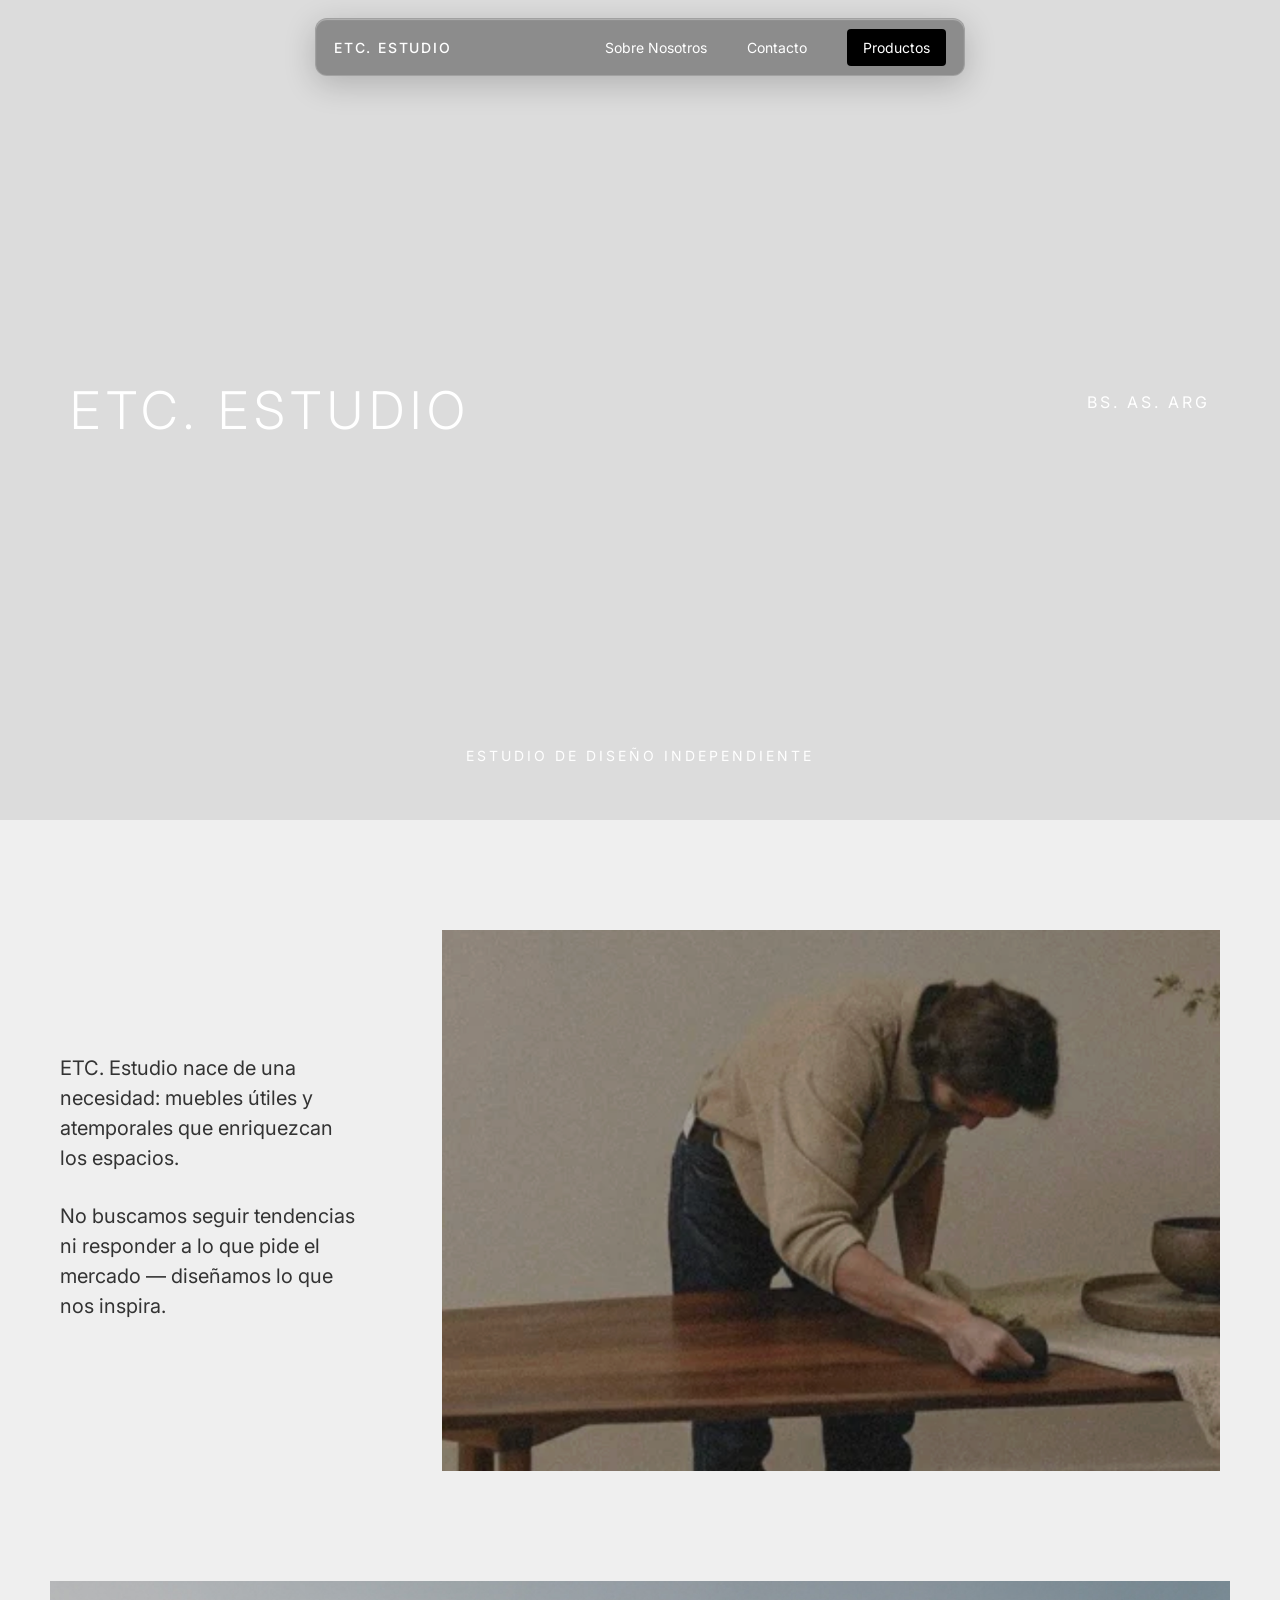
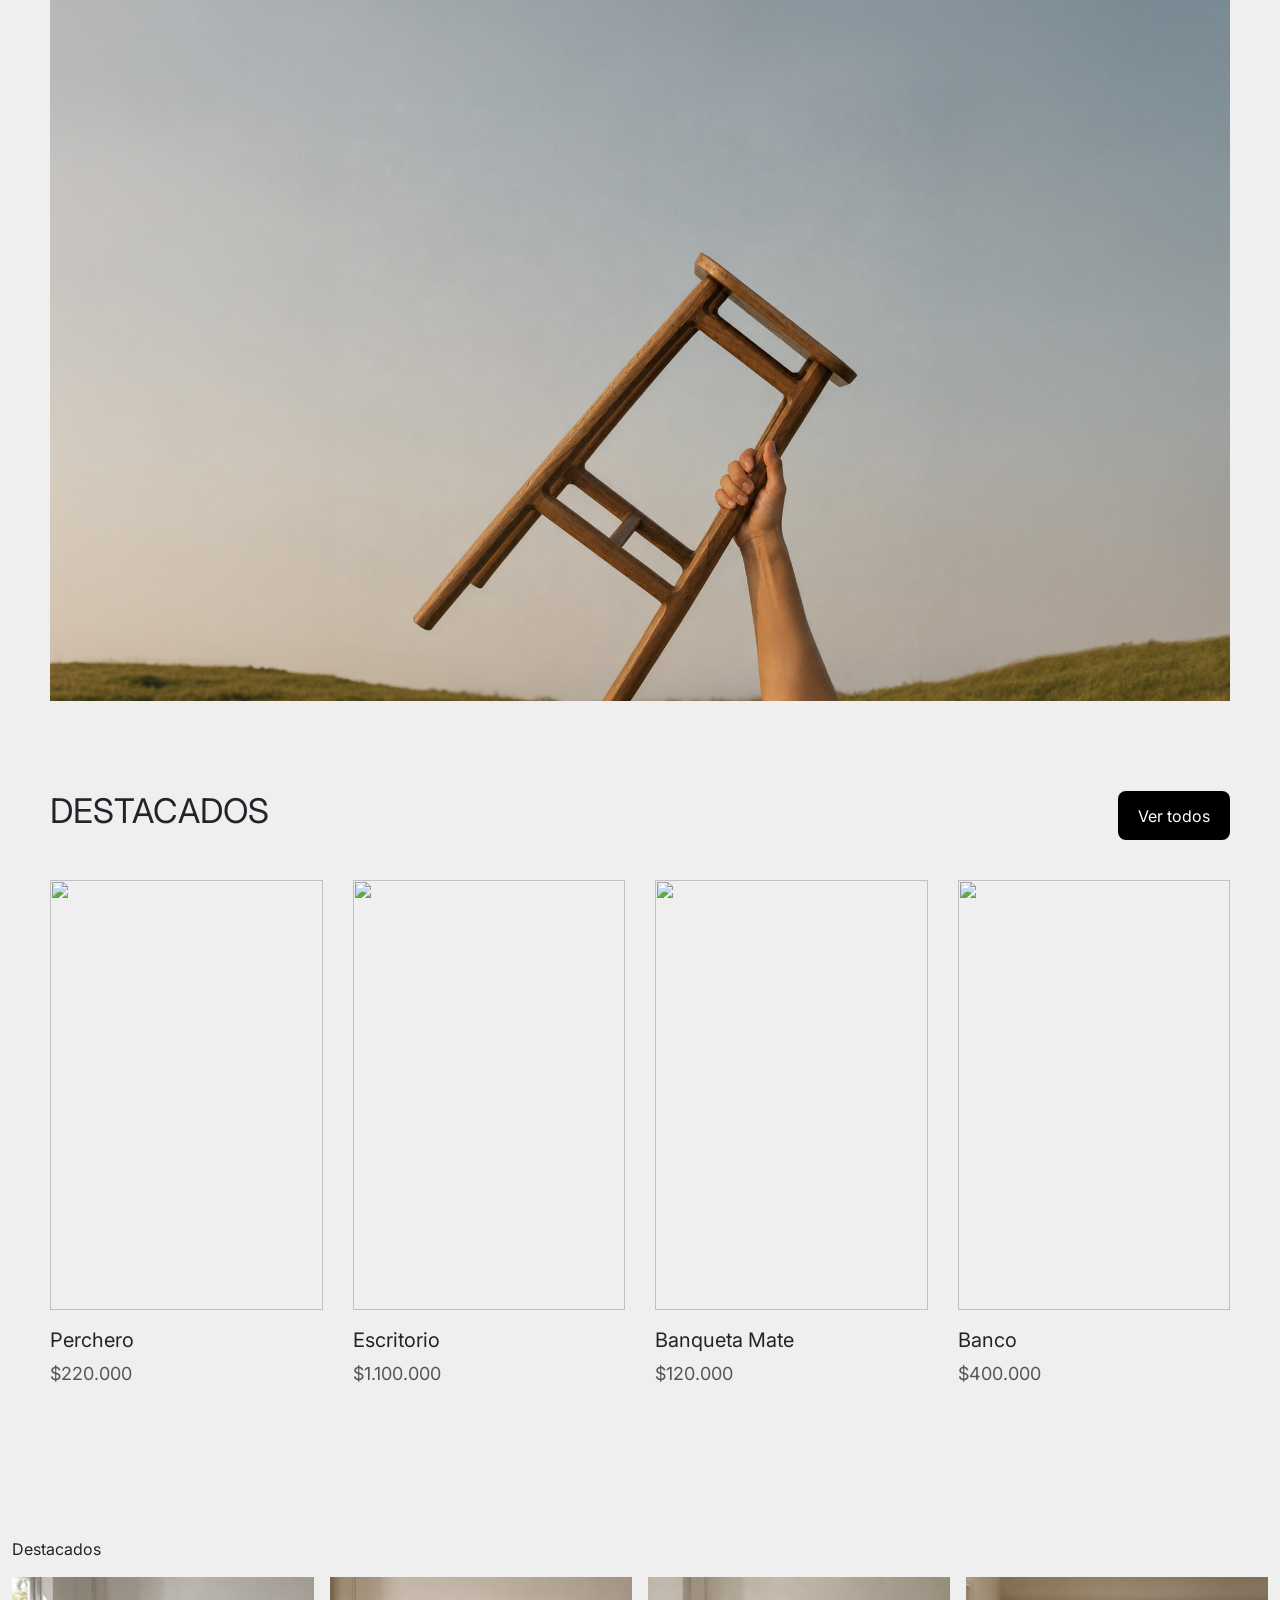
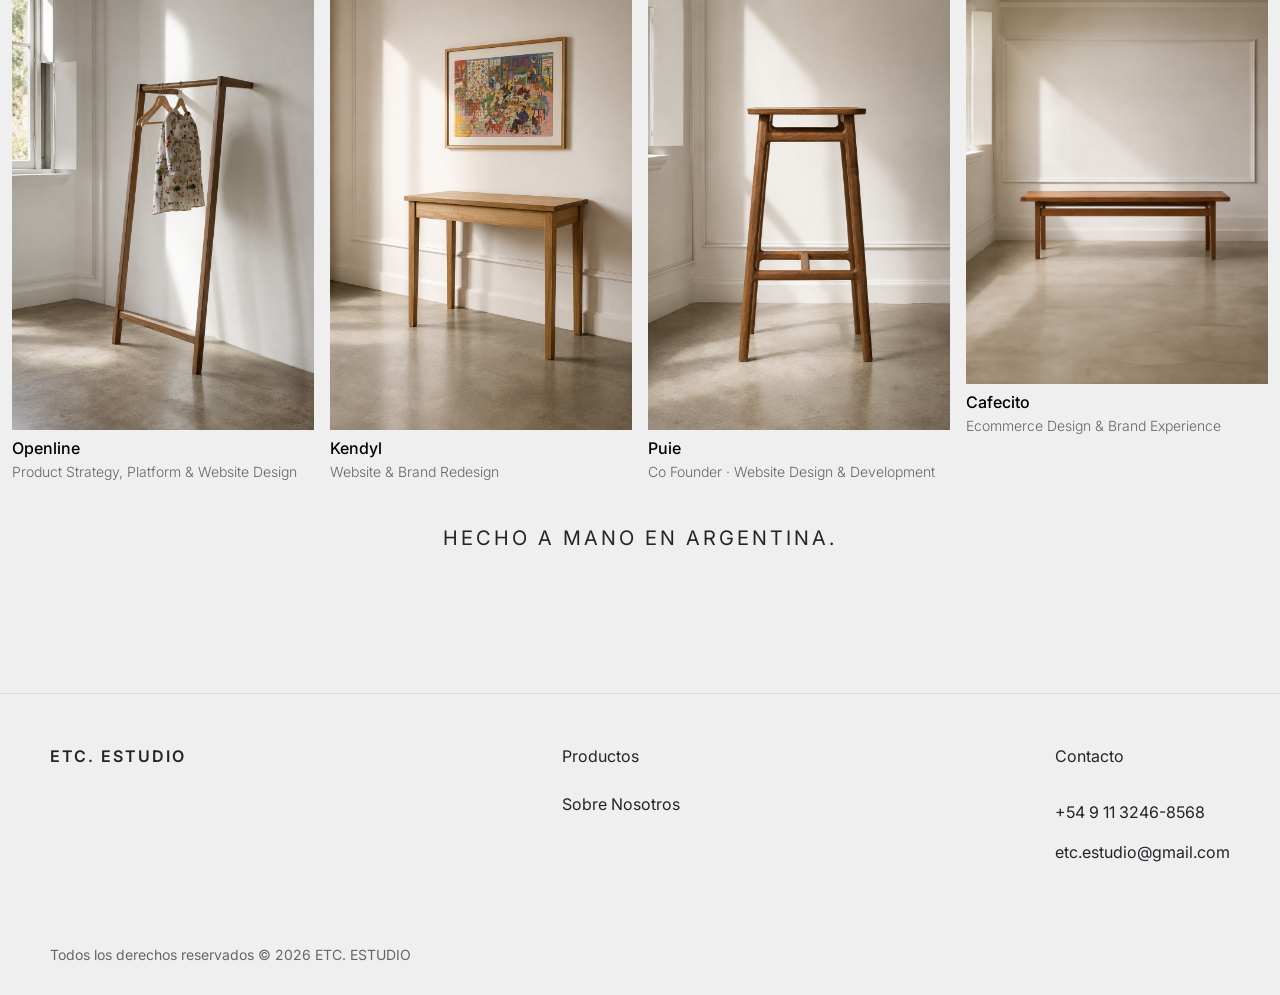
==== index.html @ 6a5f2352 "Initial commit" ====
<html lang="en">

<head>
    <meta charset="UTF-8">
    <meta name="viewport" content="width=device-width, initial-scale=1.0">
    <link rel="shortcut icon" href="./imagenes/ee.svg">
    <title>Elisa Etchecopar | Ux Ui and product Designer</title>
    <meta name="description" content="Elisa's desing portfolio">
    <meta name="keywords" content="ux, ui, design, product design">
    <link href="https://cdn.jsdelivr.net/npm/bootstrap@5.3.2/dist/css/bootstrap.min.css" rel="stylesheet"
        integrity="sha384-T3c6CoIi6uLrA9TneNEoa7RxnatzjcDSCmG1MXxSR1GAsXEV/Dwwykc2MPK8M2HN" crossorigin="anonymous">
    <link rel="preconnect" href="https://fonts.googleapis.com">
    <link rel="preconnect" href="https://fonts.gstatic.com" crossorigin>
    <link href="https://fonts.googleapis.com/css2?family=Inter:wght@400;600&display=swap" rel="stylesheet">
    <link rel="stylesheet" href="https://cdnjs.cloudflare.com/ajax/libs/font-awesome/5.15.3/css/all.min.css"
        integrity="sha384-KyZXEAg3QhqLMpG8r+J6gZ6ISB9Jzt4vJlAy540u7u9p/6ogF4o5vI3i+U2K5s8x" crossorigin="anonymous">
    <link rel="stylesheet" href="./css/style.css">
    <!-- Google tag (gtag.js) -->
<script async src="https://www.googletagmanager.com/gtag/js?id=G-NFQBMLHS3G"></script>
<script>
  window.dataLayer = window.dataLayer || [];
  function gtag(){dataLayer.push(arguments);}
  gtag('js', new Date());

  gtag('config', 'G-NFQBMLHS3G');
</script>
</head>

<body>
    <header class="site-header">
        <nav class="nav-pill">
          <div class="logo">ETC. ESTUDIO</div>
    
          <div class="nav-links">
            <a href="#">Sobre Nosotros</a>
            <a href="#">Contacto</a>
            <a class="product-btn" href="#">Productos</a>
          </div>
        </nav>
      </header>
    
      <main class="home">
    
        <section class="hero">
            <video autoplay muted loop playsinline>
                <source src="images/herovideo.mp4" type="video/mp4">
              </video>
          <div class="overlay"></div>
    
          <h1>ETC. ESTUDIO</h1>
          <span class="location">BS. AS. ARG</span>
          <p class="subtitle">ESTUDIO DE DISEÑO INDEPENDIENTE</p>
        </section>
    
        <section class="intro">
          <div class="intro-text">
            <p>
              ETC. Estudio nace de una necesidad: muebles útiles y atemporales
              que enriquezcan los espacios.
            </p>
    
            <p>
              No buscamos seguir tendencias ni responder a lo que pide el mercado —
              diseñamos lo que nos inspira.
            </p>
          </div>
    
          <div class="intro-image">
            <img src="images/intro.png" alt="">
          </div>
        </section>
    
        <section class="banner-image">
          <img src="images/banner.jpg" alt="">
        </section>
    
        <section class="featured">
          <div class="section-title">
            <h2>DESTACADOS</h2>
            <button>Ver todos</button>
          </div>
    
          <div class="product-grid">
    
            <article class="product-card">
              <img src="images/p1.jpg">
              <h3>Perchero</h3>
              <span>$220.000</span>
            </article>
    
            <article class="product-card">
              <img src="images/p2.jpg">
              <h3>Escritorio</h3>
              <span>$1.100.000</span>
            </article>
    
            <article class="product-card">
              <img src="images/p3.jpg">
              <h3>Banqueta Mate</h3>
              <span>$120.000</span>
            </article>
    
            <article class="product-card">
              <img src="images/p4.jpg">
              <h3>Banco</h3>
              <span>$400.000</span>
            </article>
    
          </div>
        </section>

        <section id="projectsSection">
            <div class="projects">
                <div class="container">
                    <p>Destacados</p>
                    <div class="row gx-3">
                        <div class="card-project col-12 col-md-6 col-xl-3"> 
                            <a href="./pages/openline.html"><img src="./images/products/p1.png" alt="Openline"></a>
                            <div class="project-info">
                                <h3>Openline</h3>
                                <p>Product Strategy, Platform & Website Design</p>
                            </div>
                        </div>
                        <div class="card-project col-12 col-md-6 col-xl-3"> 
                            <a href="./pages/kendyl.html"><img src="./images/products/p2.png" alt="kendyl"></a>
                            <div class="project-info">
                                <h3>Kendyl</h3>
                                <p>Website & Brand Redesign</p>
                            </div>
                        </div>
                        <div class="card-project col-12 col-md-6 col-xl-3"> 
                            <a  href="./pages/sitepuie.html"><img src="./images/products/p3.png" alt="puie"></a>
                            <div class="project-info">
                                <h3>Puie</h3>
                                <p>Co Founder · Website Design & Development</p>
                            </div>
                        </div>
                        <div class="card-project col-12 col-md-6 col-xl-3"> 
                            <a  href="./pages/cafecitosite.html"><img src="./images/products/p4.jpg" alt="cafecito"></a>
                            <div class="project-info">
                                <h3>Cafecito</h3>
                                <p>Ecommerce Design & Brand Experience</p>
                            </div>
                        </div>
                    </div>
            
                    
            </div>
        </section>
    
        <section class="made-in">
          HECHO A MANO EN ARGENTINA.
        </section>
    
      </main>
    
    </main>
    <footer class="footer">
        <div class="footer-top">
          <div class="footer-brand">ETC. ESTUDIO</div>
    
          <div class="footer-links">
            <a href="#">Productos</a>
            <a href="#">Sobre Nosotros</a>
          </div>
    
          <div class="footer-contact">
            <p>Contacto</p>
            <span>+54 9 11 3246-8568</span>
            <span>etc.estudio@gmail.com</span>
          </div>
        </div>
    
        <div class="copyright">
          Todos los derechos reservados © 2026 ETC. ESTUDIO
        </div>
      </footer>   
    
    <script src="https://cdn.jsdelivr.net/npm/bootstrap@5.3.2/dist/js/bootstrap.bundle.min.js"
        integrity="sha384-C6RzsynM9kWDrMNeT87bh95OGNyZPhcTNXj1NW7RuBCsyN/o0jlpcV8Qyq46cDfL"
        crossorigin="anonymous"></script>
</body> 

</html>
---- css/style.css ----
* {
  margin: 0;
  padding: 0;
  box-sizing: border-box;
}

body {
  background: #efefef;
  font-family: Inter, Arial, sans-serif;
}

a {
  text-decoration: none;
  color: inherit;
}

.site-header {
  position: fixed;
  top: 18px;
  width: 100%;
  display: flex;
  justify-content: center;
  z-index: 100;
}

.nav-pill {
  width: 650px;
  height: 58px;
  padding: 0 18px;
  display: flex;
  justify-content: space-between;
  align-items: center;
  border-radius: 12px;
  background: rgba(20, 20, 20, 0.4);
  backdrop-filter: blur(2px);
  -webkit-backdrop-filter: blur(4px);
  border: 1px solid rgba(255, 255, 255, 0.18);
  box-shadow: inset 0 1px 1px rgba(255, 255, 255, 0.35), 0 8px 32px rgba(0, 0, 0, 0.2);
}

.logo {
  color: white;
  font-size: 14px;
  letter-spacing: 1.8px;
  font-weight: 500;
}

.nav-links {
  display: flex;
  gap: 40px;
  align-items: center;
}
.nav-links a {
  color: white;
  font-size: 14px;
}

.product-btn {
  padding: 8px 16px;
  border-radius: 4px;
  background: rgb(0, 0, 0);
}

* {
  padding: 0;
  margin: 0;
  font-family: "Inter", sans-serif;
  list-style: none;
  text-decoration: none;
}

body {
  overflow-x: hidden;
}

h2,
h3,
h4,
h5,
h6 {
  font-weight: 600;
}

p {
  font-size: 16px;
  font-weight: 400;
}

h2 {
  font-size: 36px;
}

h3 {
  font-size: 48px;
}

h4 {
  font-size: 26px;
}

h5 {
  font-size: 14px;
}

h6 {
  font-size: 20px;
}

/* Buttons */
.primario {
  background-color: #F8C76B;
  padding: 8px 16px;
  border-radius: 4px;
  border-style: none;
}
.primario a {
  background-color: #F8C76B;
  text-decoration: none;
  color: white;
  font-size: 16px;
  font-weight: 600;
  display: inline-block;
}
.primario img {
  background-color: #F8C76B;
}
.primario:hover {
  background-color: #e7b75e;
}
.primario:hover a {
  background-color: #e7b75e;
}
.primario:hover img {
  background-color: #e7b75e;
}

.secundario {
  padding: 12px 24px;
  border-radius: 30px;
  border-style: solid;
  border-width: 2px;
  border-color: black;
}
.secundario a {
  text-decoration: none;
  color: black;
  font-size: 16px;
  font-weight: 600;
  display: inline-block;
}
.secundario img {
  background-color: none;
}
.secundario:hover {
  background-color: #f0f0f0;
}
.secundario:hover a {
  background-color: #f0f0f0;
}
.secundario:hover img {
  background-color: #f0f0f0;
}

@keyframes flotacion {
  0% {
    transform: translatey(2px);
  }
  100% {
    transform: translatey(8px);
  }
}
.container {
  width: 100%;
  max-width: 1440px;
  margin: 0 auto;
}

.breadcrumb-section {
  margin-top: 60px;
}
.breadcrumb-section .container {
  padding-left: 60px;
  padding-right: 60px;
  padding-top: 80px;
}

.project-breadcrumb {
  display: flex;
  align-items: center;
  gap: 12px;
}

.breadcrumb-link {
  font-family: "Inter", sans-serif;
  font-size: 16px;
  font-weight: 300;
  line-height: 1.5;
  color: #848484;
  text-decoration: none;
}
.breadcrumb-link:hover {
  color: #6b6b6b;
}

.breadcrumb-caret {
  color: #848484;
  flex-shrink: 0;
}

.breadcrumb-current {
  font-family: "Inter", sans-serif;
  font-size: 16px;
  font-weight: 600;
  line-height: 1.5;
  color: #000000;
}

.project-intro {
  margin-top: 96px;
  margin-bottom: 96px;
}
.project-intro .container {
  padding-left: 60px;
  padding-right: 60px;
}

.project-intro__content {
  max-width: 420px;
}
.project-intro__content h2 {
  margin: 0 0 16px;
  font-family: "Inter", sans-serif;
  font-size: 18px;
  font-weight: 600;
  line-height: 1.2;
  color: #000000;
}
.project-intro__content p {
  margin: 0;
  font-family: "Inter", sans-serif;
  font-size: 16px;
  font-weight: 200;
  line-height: 1.5;
  color: #848484;
}

@media (max-width: 768px) {
  .breadcrumb-section {
    margin-top: 32px;
  }
  .breadcrumb-section .container {
    padding-left: 16px;
    padding-right: 16px;
  }
  .project-intro {
    margin-top: 64px;
  }
  .project-intro .container {
    padding-left: 16px;
    padding-right: 16px;
  }
  .project-intro__content {
    max-width: 100%;
  }
  .project-intro__content h2 {
    font-size: 18px;
  }
  .project-intro__content p {
    font-size: 16px;
  }
}
.footer {
  border-top: 1px solid #ddd;
  padding: 50px 50px 30px;
  background: #efefef;
}

.footer-top {
  display: flex;
  justify-content: space-between;
  margin-bottom: 80px;
}

.footer-brand {
  font-size: 16px;
  letter-spacing: 2px;
  font-weight: 600;
}

.footer-links {
  display: flex;
  flex-direction: column;
  gap: 24px;
}

.footer-contact {
  display: flex;
  flex-direction: column;
  gap: 16px;
}

.copyright {
  font-size: 14px;
  color: #666;
}

#projectsSection .container {
  width: 100%;
}
#projectsSection .container img {
  width: 100%;
  margin-bottom: 8px;
}
#projectsSection .container img:hover {
  width: 99%;
}
#projectsSection .container .project-info {
  text-align: left;
  padding-bottom: 42px;
}
#projectsSection .container .project-info h3 {
  font-size: 16px;
  font-weight: 500;
  color: #000;
  margin: 0 0 4px 0;
  line-height: 1.3;
}
#projectsSection .container .project-info p {
  font-size: 14px;
  font-weight: 300;
  color: #656565;
  margin: 0;
  line-height: 1.3;
}

.home {
  width: 100%;
}

img {
  display: block;
  width: 100%;
}

.hero {
  height: 820px;
  position: relative;
  overflow: hidden;
}
.hero video {
  height: 100%;
  object-fit: cover;
}
.hero .overlay {
  position: absolute;
  inset: 0;
  background: rgba(0, 0, 0, 0.08);
}
.hero h1 {
  position: absolute;
  left: 70px;
  top: 380px;
  color: white;
  font-size: 52px;
  font-weight: 300;
  letter-spacing: 6px;
}
.hero .location {
  position: absolute;
  right: 70px;
  top: 390px;
  color: white;
  font-size: 16px;
  letter-spacing: 3px;
}
.hero .subtitle {
  position: absolute;
  bottom: 38px;
  width: 100%;
  text-align: center;
  color: white;
  font-size: 14px;
  letter-spacing: 3px;
}

.intro {
  padding: 110px 60px;
  display: flex;
  justify-content: space-between;
  align-items: center;
  gap: 80px;
}
.intro-text {
  width: 350px;
}
.intro-text p {
  font-size: 20px;
  line-height: 1.5;
  margin-bottom: 28px;
  color: #333;
}
.intro-image {
  width: 900px;
}

.banner-image {
  padding: 0 50px 90px;
}
.banner-image img {
  height: 720px;
  object-fit: cover;
}

.featured {
  padding: 0 50px 100px;
}

.section-title {
  display: flex;
  justify-content: space-between;
  margin-bottom: 40px;
}
.section-title h2 {
  font-size: 34px;
  font-weight: 400;
}
.section-title button {
  background: black;
  color: white;
  border: none;
  border-radius: 8px;
  padding: 12px 20px;
  cursor: pointer;
}

.product-grid {
  display: grid;
  grid-template-columns: repeat(4, 1fr);
  gap: 30px;
}

.product-card img {
  height: 430px;
  object-fit: cover;
  margin-bottom: 18px;
}
.product-card h3 {
  font-size: 20px;
  margin-bottom: 8px;
  font-weight: 400;
}
.product-card span {
  color: #555;
  font-size: 18px;
}

.made-in {
  text-align: center;
  padding-bottom: 140px;
  font-size: 20px;
  letter-spacing: 3px;
}

#heroproject {
  width: 100%;
  height: 40%;
  display: flex;
  justify-content: center;
  align-items: center;
  margin-top: 60px;
}
#heroproject .hi {
  text-align: center;
}
#heroproject .hi button {
  margin-top: 12px;
}
#heroproject .hi h2 {
  font-size: 60px;
}

#projectSitePuie img {
  width: 100%;
}

#visit {
  padding-top: 80px;
}
#visit div {
  display: flex;
  flex-direction: row;
  align-items: center;
  justify-content: center;
}
#visit div button {
  margin-left: 20px;
}

#projectsSection {
  margin-top: 50px;
}
#projectsSection .downproject {
  display: flex;
  justify-content: space-between;
  justify-items: center;
  margin-bottom: 12px;
}

#projectvermut {
  margin-left: 10%;
  margin-right: 10%;
  margin-top: 120px;
  display: flex;
  justify-content: center;
}
#projectvermut div {
  display: flex;
  flex-direction: column;
}
#projectvermut img {
  width: 100%;
  padding-bottom: 0px;
}

#projectsSection {
  margin-top: 50px;
}
#projectsSection .downproject {
  display: flex;
  justify-content: space-between;
  justify-items: center;
  margin-bottom: 12px;
}

#projectSitePuie {
  margin-top: 60px;
}
#projectSitePuie img {
  width: 100%;
}

#projectsSection {
  margin-top: 50px;
}
#projectsSection .downproject {
  display: flex;
  justify-content: space-between;
  justify-items: center;
  margin-bottom: 12px;
}
#projectsSection .downproject p {
  margin-bottom: 0px !important;
}

#cafecitopics {
  margin-left: 0;
  margin-right: 0;
  margin-top: 120px;
  display: flex;
  flex-direction: column;
  width: 100%;
}
#cafecitopics div {
  display: flex;
  flex-direction: column;
}
#cafecitopics img {
  width: 100%;
  padding-bottom: 200px;
}

#projectsSection {
  margin-top: 50px;
}
#projectsSection .downproject {
  display: flex;
  justify-content: space-between;
  justify-items: center;
  margin-bottom: 12px;
}
#projectsSection .downproject p {
  margin-bottom: 0px !important;
}

.project-video {
  margin-top: 80px;
}
.project-video .container {
  padding-left: 60px;
  padding-right: 60px;
}

.project-video__media {
  display: block;
  width: 100%;
  height: auto;
  border-radius: 12px;
  object-fit: cover;
}

@media (max-width: 768px) {
  .project-video {
    margin-top: 48px;
  }
  .project-video .container {
    padding-left: 16px;
    padding-right: 16px;
  }
}
.project-image-full {
  width: 100%;
  margin-top: 80px;
}
.project-image-full img {
  display: block;
  width: 100%;
  height: auto;
}

@media (max-width: 768px) {
  .project-image-full {
    margin-top: 48px;
  }
}
.project-closing {
  padding: 120px 60px;
}

.project-closing__content {
  display: flex;
  align-items: center;
  justify-content: center;
  gap: 12px;
}
.project-closing__content h2 {
  margin: 0;
  font-family: "Inter", sans-serif;
  font-size: 18px;
  font-weight: 600;
  line-height: 1.4;
  color: #000;
}

.project-closing__button {
  display: inline-flex;
  align-items: center;
  justify-content: center;
  padding: 6px 12px;
  border: 1px solid #CACBD4;
  border-radius: 20px;
  font-family: "Inter", sans-serif;
  font-size: 14px;
  font-weight: 400;
  line-height: 1.4;
  color: #000;
  text-decoration: none;
  transition: all 0.2s ease;
}
.project-closing__button:hover {
  background: #f7f7f7;
}

@media (max-width: 768px) {
  .project-closing {
    padding: 80px 16px;
  }
  .project-closing__content {
    flex-wrap: wrap;
  }
}
.project-gallery {
  padding: 20px 60px;
  overflow: hidden;
}

.project-gallery__wrapper {
  position: relative;
  width: 100%;
  height: 700px;
}

.project-gallery__item {
  position: absolute;
  border: 1px solid #CACBD4;
  border-radius: 6px;
  overflow: hidden;
  background: #fff;
}
.project-gallery__item video {
  display: block;
  width: 100%;
  height: auto;
}

/* Back */
.project-gallery__item--back {
  width: 46%;
  top: 0;
  right: 0;
  z-index: 1;
}

/* Middle */
.project-gallery__item--middle {
  width: 46%;
  top: 110px;
  left: 56%;
  transform: translateX(-50%);
  z-index: 2;
}

/* Front */
.project-gallery__item--front {
  width: 46%;
  top: 220px;
  left: 0;
  z-index: 3;
}

@media (max-width: 768px) {
  .project-gallery {
    padding: 80px 16px;
  }
  .project-gallery__wrapper {
    position: relative;
    width: 100%;
    height: 1100px;
  }
  .project-gallery__item {
    position: relative;
    width: 100% !important;
    top: auto !important;
    left: auto !important;
    right: auto !important;
    transform: none !important;
  }
}
@media (max-width: 1100px) {
  main {
    overflow-x: hidden;
  }
  header {
    padding: 16px;
  }
  header .navbar {
    width: 100%;
  }
  header .puie-nav {
    width: 100%;
    display: flex;
    flex-direction: row;
    align-items: center;
    justify-content: center;
  }
  header .navbar-brand {
    order: 2;
    position: absolute;
    left: 47%;
    top: 24px;
  }
  header .navbar-toggler {
    border: none;
    background-color: #F9F9F9;
  }
  header .button.nvbar-togg {
    background-color: #F9F9F9;
  }
  #hero {
    margin-top: 80px;
    height: 60%;
    object-fit: cover;
    width: auto;
  }
  #hero .video {
    height: 100%;
    object-fit: cover;
    width: auto;
  }
  .banner-home {
    width: 100%;
  }
  /* Seccion mayoristas-sobre nosotros mobile */
  #aboutme {
    flex-direction: column;
    width: 100%;
  }
  #aboutme .imgaboutme {
    width: 100%;
  }
  #aboutme .imgaboutme img {
    width: 100%;
    height: 500px;
    object-fit: cover;
  }
  #aboutme .textaboutme {
    order: 2;
    width: 100%;
    background-color: white;
    padding-bottom: 20px;
    padding-top: 20px;
    padding-right: 20px;
    padding-left: 20px;
  }
  #aboutme .textaboutme h2 {
    margin-top: 20px;
    background-color: white;
  }
  #aboutme .textaboutme p {
    background-color: white;
    font-size: 16px;
    line-height: 1.5;
  }
  #tools .clientes-logos {
    display: flex;
    flex-wrap: wrap;
    justify-content: center;
    gap: 20px;
    max-width: 340px;
    margin: 0 auto;
  }
  #tools .tool {
    width: 80px;
    padding: 0;
  }
  footer {
    width: 100%;
    display: flex;
    flex-direction: column;
    align-items: top;
    background-color: white;
    padding: 20px 40px;
  }
  footer ul {
    background-color: white;
    padding-top: 16px;
    padding-left: 0rem;
  }
  footer ul li {
    font-size: 14px;
    font-weight: 600;
    background-color: #ffffff;
    color: #4B4B4B;
    padding-bottom: 12px;
  }
  footer ul li a {
    color: #4B4B4B;
    background-color: white;
    text-decoration: none;
    font-size: 14px;
  }
  footer h1 {
    font-size: 16px;
    font-weight: 400;
    background-color: white;
  }
  footer h2 {
    background-color: white;
  }
  footer h2 u {
    text-decoration: underline;
    text-decoration-color: #F8C76B;
    text-underline-offset: 7px;
  }
  footer .titulo-footer {
    color: #98A2B3;
    padding-bottom: 16px;
  }
  footer div {
    padding-right: 0px;
    background-color: white;
  }
  /* Productos mobile */
  #projectsSection {
    margin-left: 20px;
    margin-right: 20px;
  }
  #projectsSection .container .card-puie {
    margin-bottom: 30px;
    padding: 32px;
    border-radius: 8px;
    border-style: none;
  }
  #projectsSection .container .card-puie h4 {
    padding-bottom: 6px;
  }
  #projectsSection .container .card-puie p {
    padding-bottom: 0px;
  }
  /* Footer mobile */
  .derechos-reservados {
    width: 100%;
    padding: 18px 16px;
  }
  .derechos-reservados p {
    font-size: 14px;
    font-weight: 400;
    color: #98A2B3;
  }
  /* Pages mobile */
  #cafecitopics {
    margin-left: 0;
    margin-right: 0;
    margin-top: 80px;
    display: flex;
    flex-direction: column;
    width: 100%;
  }
  #cafecitopics div {
    display: flex;
    flex-direction: column;
  }
  #cafecitopics img {
    width: 100%;
    padding-bottom: 40px;
  }
}

/*# sourceMappingURL=style.css.map */
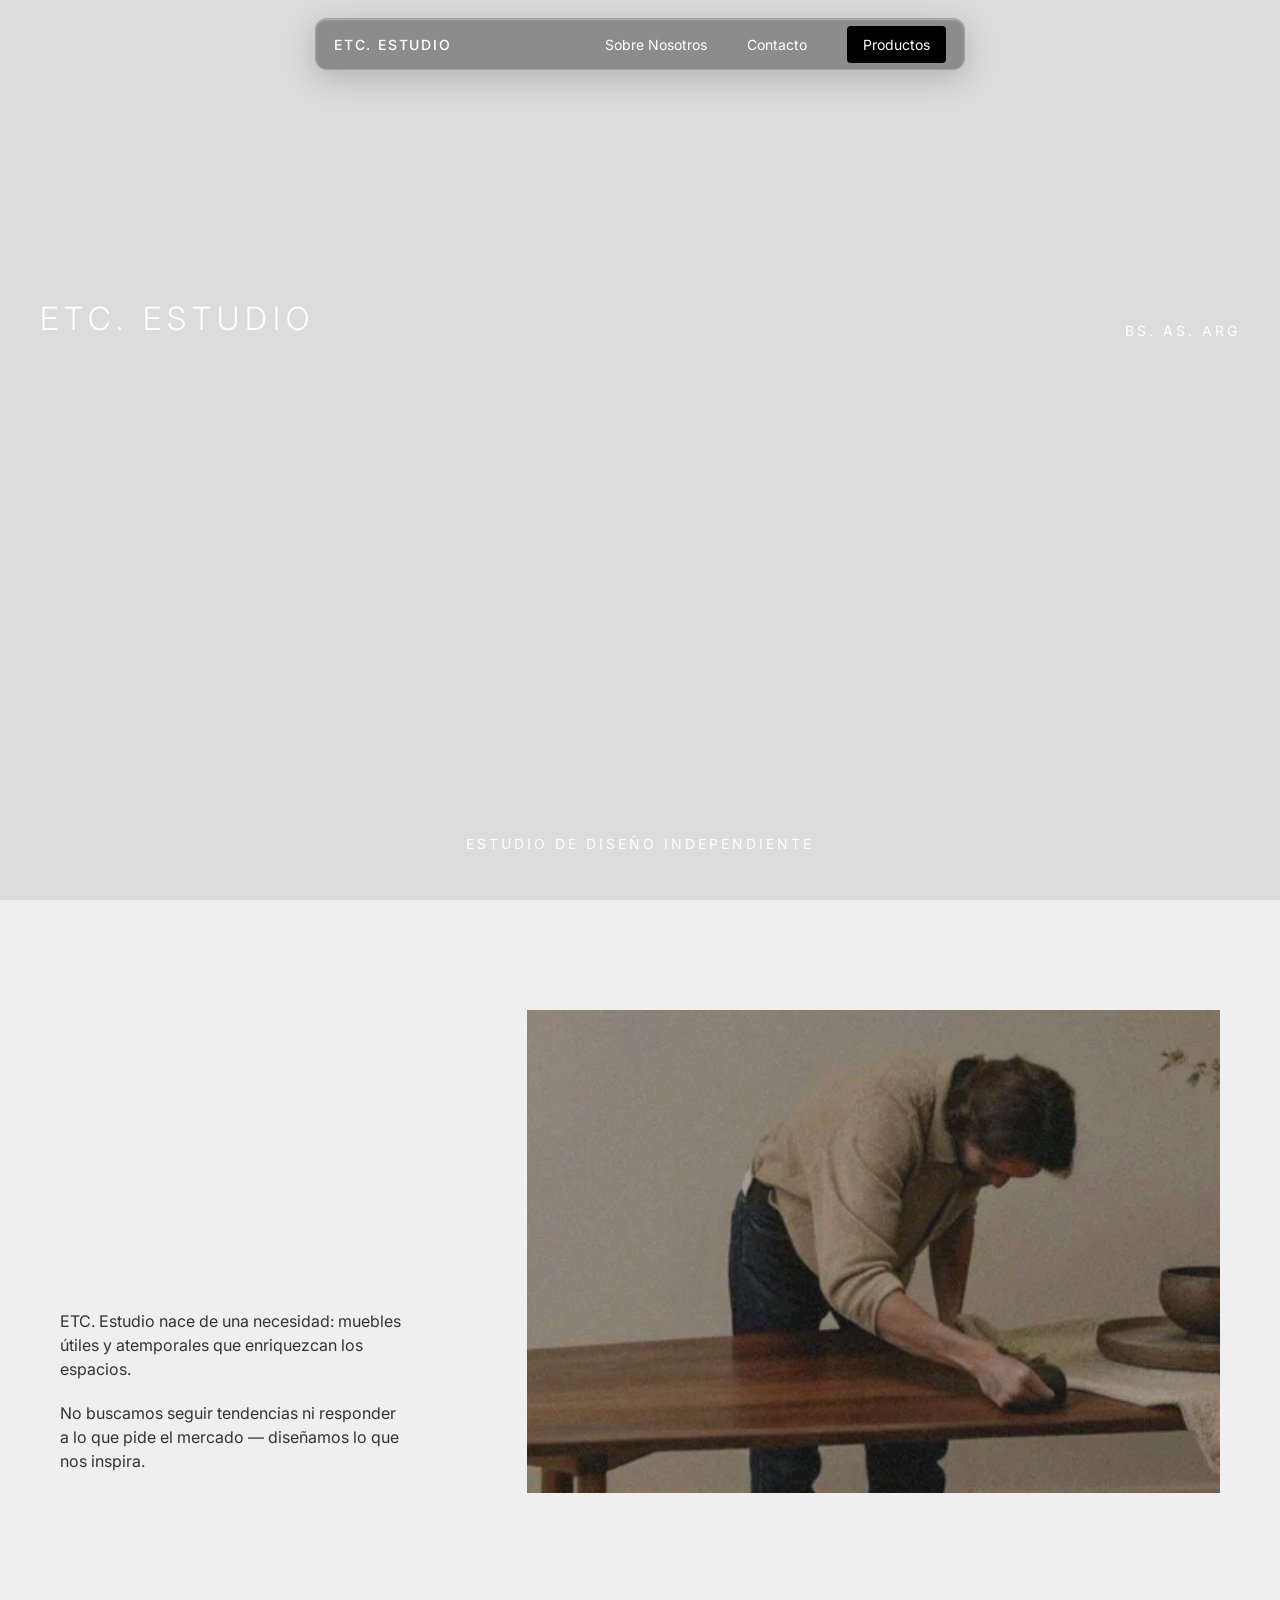
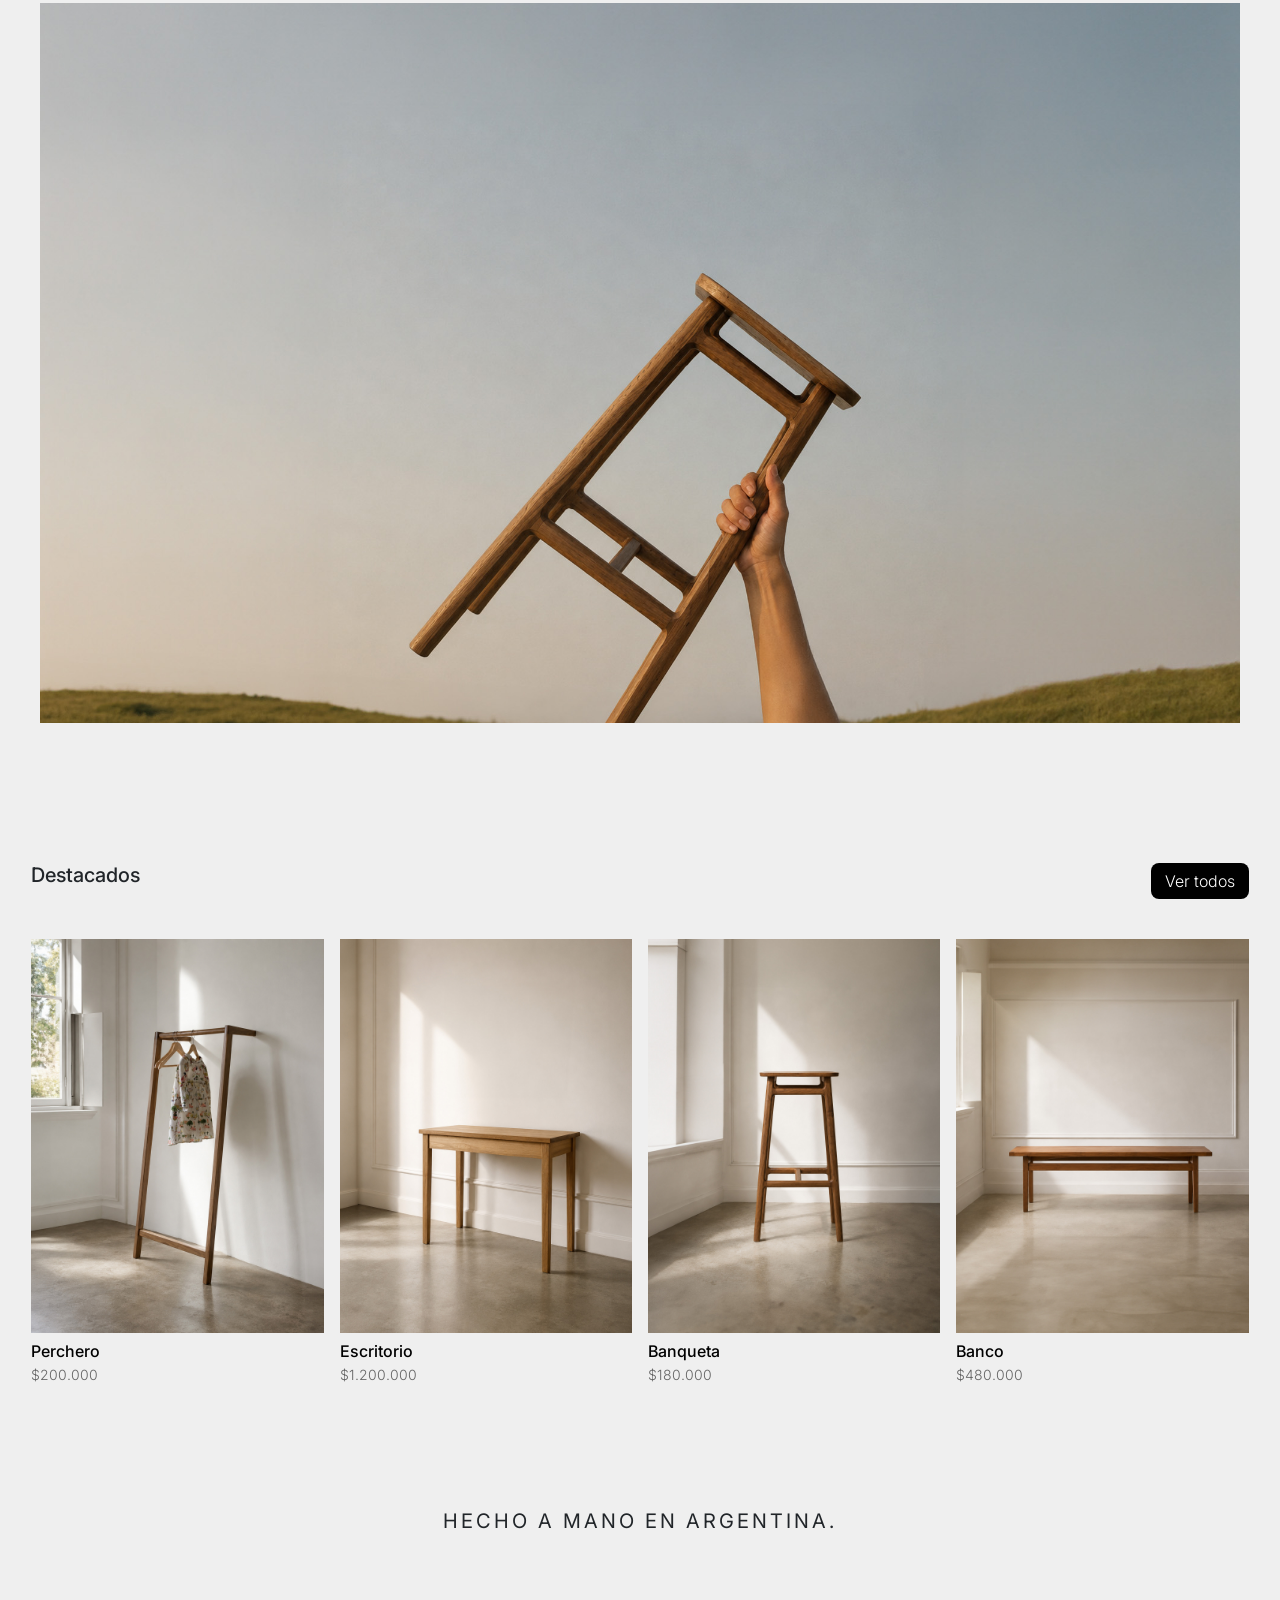
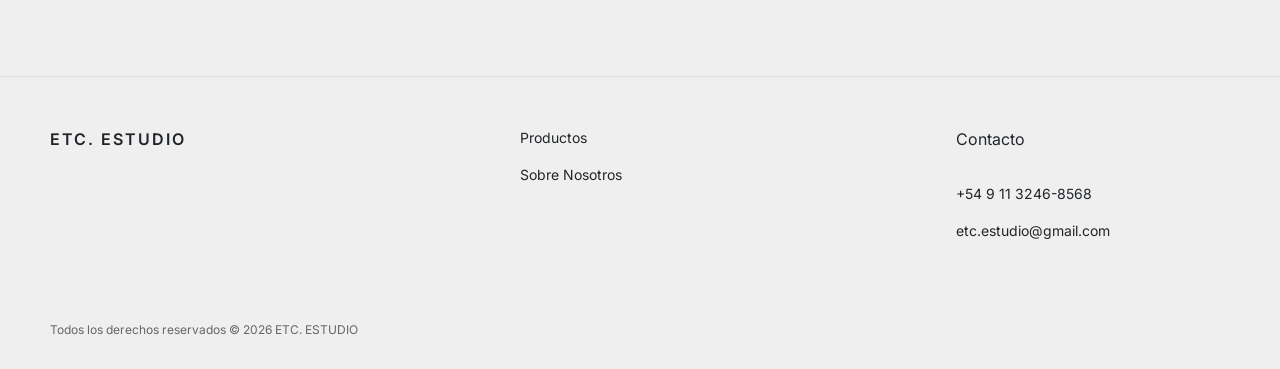
==== commit 2b81eb3d: "cambiosindex" ====
--- a/index.html
+++ b/index.html
@@ -15,15 +15,6 @@
     <link rel="stylesheet" href="https://cdnjs.cloudflare.com/ajax/libs/font-awesome/5.15.3/css/all.min.css"
         integrity="sha384-KyZXEAg3QhqLMpG8r+J6gZ6ISB9Jzt4vJlAy540u7u9p/6ogF4o5vI3i+U2K5s8x" crossorigin="anonymous">
     <link rel="stylesheet" href="./css/style.css">
-    <!-- Google tag (gtag.js) -->
-<script async src="https://www.googletagmanager.com/gtag/js?id=G-NFQBMLHS3G"></script>
-<script>
-  window.dataLayer = window.dataLayer || [];
-  function gtag(){dataLayer.push(arguments);}
-  gtag('js', new Date());
-
-  gtag('config', 'G-NFQBMLHS3G');
-</script>
 </head>
 
 <body>
@@ -33,7 +24,9 @@
     
           <div class="nav-links">
             <a href="#">Sobre Nosotros</a>
-            <a href="#">Contacto</a>
+            <a href="https://tiendadeetcestudio.mitiendanube.com/contacto/" target="_blank" rel="noopener noreferrer">
+                Contacto
+              </a>
             <a class="product-btn" href="#">Productos</a>
           </div>
         </nav>
@@ -73,73 +66,49 @@
         <section class="banner-image">
           <img src="images/banner.jpg" alt="">
         </section>
-    
-        <section class="featured">
-          <div class="section-title">
-            <h2>DESTACADOS</h2>
-            <button>Ver todos</button>
-          </div>
-    
-          <div class="product-grid">
-    
-            <article class="product-card">
-              <img src="images/p1.jpg">
-              <h3>Perchero</h3>
-              <span>$220.000</span>
-            </article>
-    
-            <article class="product-card">
-              <img src="images/p2.jpg">
-              <h3>Escritorio</h3>
-              <span>$1.100.000</span>
-            </article>
-    
-            <article class="product-card">
-              <img src="images/p3.jpg">
-              <h3>Banqueta Mate</h3>
-              <span>$120.000</span>
-            </article>
-    
-            <article class="product-card">
-              <img src="images/p4.jpg">
-              <h3>Banco</h3>
-              <span>$400.000</span>
-            </article>
-    
-          </div>
-        </section>
 
         <section id="projectsSection">
             <div class="projects">
                 <div class="container">
-                    <p>Destacados</p>
+                    <div class="section-title">
+                        <h2>Destacados</h2>
+                        <button>Ver todos</button>
+                      </div>
                     <div class="row gx-3">
                         <div class="card-project col-12 col-md-6 col-xl-3"> 
-                            <a href="./pages/openline.html"><img src="./images/products/p1.png" alt="Openline"></a>
+                            <a href="https://tiendadeetcestudio.mitiendanube.com/productos/perchero-15jy1/" target="_blank" rel="noopener noreferrer">
+                                <img src="./images/products/p1.jpg" alt="Openline">
+                              </a>
                             <div class="project-info">
-                                <h3>Openline</h3>
-                                <p>Product Strategy, Platform & Website Design</p>
+                                <h3>Perchero</h3>
+                                <p>$200.000</p>
                             </div>
                         </div>
                         <div class="card-project col-12 col-md-6 col-xl-3"> 
-                            <a href="./pages/kendyl.html"><img src="./images/products/p2.png" alt="kendyl"></a>
+                            <a href="https://tiendadeetcestudio.mitiendanube.com/productos/perchero-15jy1/" target="_blank" rel="noopener noreferrer">
+                                <img src="./images/products/p2.jpg" alt="Openline">
+                              </a>
                             <div class="project-info">
-                                <h3>Kendyl</h3>
-                                <p>Website & Brand Redesign</p>
+                                <h3>Escritorio</h3>
+                                <p>$1.200.000</p>
                             </div>
                         </div>
                         <div class="card-project col-12 col-md-6 col-xl-3"> 
-                            <a  href="./pages/sitepuie.html"><img src="./images/products/p3.png" alt="puie"></a>
+                            <a href="https://tiendadeetcestudio.mitiendanube.com/productos/perchero-15jy1/" target="_blank" rel="noopener noreferrer">
+                                <img src="./images/products/p3.jpg" alt="Openline">
+                              </a>
                             <div class="project-info">
-                                <h3>Puie</h3>
-                                <p>Co Founder · Website Design & Development</p>
+                                <h3>Banqueta</h3>
+                                <p>$180.000</p>
                             </div>
                         </div>
                         <div class="card-project col-12 col-md-6 col-xl-3"> 
-                            <a  href="./pages/cafecitosite.html"><img src="./images/products/p4.jpg" alt="cafecito"></a>
+                            <a href="https://tiendadeetcestudio.mitiendanube.com/productos/perchero-15jy1/" target="_blank" rel="noopener noreferrer">
+                                <img src="./images/products/p4.jpg" alt="Openline">
+                              </a>
                             <div class="project-info">
-                                <h3>Cafecito</h3>
-                                <p>Ecommerce Design & Brand Experience</p>
+                                <h3>Banco</h3>
+                                <p>$480.000</p>
                             </div>
                         </div>
                     </div>
--- a/css/style.css
+++ b/css/style.css
@@ -25,7 +25,7 @@
 
 .nav-pill {
   width: 650px;
-  height: 58px;
+  height: 52px;
   padding: 0 18px;
   display: flex;
   justify-content: space-between;
@@ -290,22 +290,39 @@
 .footer-links {
   display: flex;
   flex-direction: column;
-  gap: 24px;
+  gap: 16px;
+  font-size: 14px;
 }
 
 .footer-contact {
   display: flex;
   flex-direction: column;
   gap: 16px;
+  font-size: 14px;
+  margin-right: 120px;
 }
 
 .copyright {
-  font-size: 14px;
+  font-size: 12px;
   color: #666;
 }
 
 #projectsSection .container {
-  width: 100%;
+  width: 97%;
+}
+#projectsSection .container button {
+  background: black;
+  color: white;
+  border: none;
+  border-radius: 8px;
+  padding: 6px 14px;
+  cursor: pointer;
+  font-size: 16px;
+  font-weight: 300;
+}
+#projectsSection .container h2 {
+  font-size: 20px;
+  font-weight: 500;
 }
 #projectsSection .container img {
   width: 100%;
@@ -331,6 +348,7 @@
   color: #656565;
   margin: 0;
   line-height: 1.3;
+  margin-bottom: 80px;
 }
 
 .home {
@@ -343,12 +361,13 @@
 }
 
 .hero {
-  height: 820px;
+  height: 100vh;
   position: relative;
   overflow: hidden;
 }
 .hero video {
-  height: 100%;
+  height: 100vh;
+  width: 100%;
   object-fit: cover;
 }
 .hero .overlay {
@@ -358,24 +377,24 @@
 }
 .hero h1 {
   position: absolute;
-  left: 70px;
-  top: 380px;
+  left: 40px;
+  top: 300px;
   color: white;
-  font-size: 52px;
+  font-size: 32px;
   font-weight: 300;
   letter-spacing: 6px;
 }
 .hero .location {
   position: absolute;
-  right: 70px;
-  top: 390px;
+  right: 40px;
+  top: 320px;
   color: white;
-  font-size: 16px;
+  font-size: 14px;
   letter-spacing: 3px;
 }
 .hero .subtitle {
   position: absolute;
-  bottom: 38px;
+  bottom: 30px;
   width: 100%;
   text-align: center;
   color: white;
@@ -387,24 +406,24 @@
   padding: 110px 60px;
   display: flex;
   justify-content: space-between;
-  align-items: center;
-  gap: 80px;
+  align-items: flex-end;
+  gap: 120px;
 }
 .intro-text {
-  width: 350px;
+  width: 30%;
 }
 .intro-text p {
-  font-size: 20px;
+  font-size: 16px;
   line-height: 1.5;
-  margin-bottom: 28px;
+  margin-bottom: 20px;
   color: #333;
 }
 .intro-image {
-  width: 900px;
+  width: 60%;
 }
 
 .banner-image {
-  padding: 0 50px 90px;
+  padding: 0 40px 90px;
 }
 .banner-image img {
   height: 720px;
@@ -765,109 +784,17 @@
   header .button.nvbar-togg {
     background-color: #F9F9F9;
   }
-  #hero {
-    margin-top: 80px;
-    height: 60%;
-    object-fit: cover;
-    width: auto;
-  }
-  #hero .video {
-    height: 100%;
-    object-fit: cover;
-    width: auto;
-  }
-  .banner-home {
+  .intro {
+    flex-direction: column;
+    align-items: flex-start;
+    padding: 60px 20px;
+    gap: 40px;
+  }
+  .intro-text {
     width: 100%;
   }
-  /* Seccion mayoristas-sobre nosotros mobile */
-  #aboutme {
-    flex-direction: column;
+  .intro-image {
     width: 100%;
-  }
-  #aboutme .imgaboutme {
-    width: 100%;
-  }
-  #aboutme .imgaboutme img {
-    width: 100%;
-    height: 500px;
-    object-fit: cover;
-  }
-  #aboutme .textaboutme {
-    order: 2;
-    width: 100%;
-    background-color: white;
-    padding-bottom: 20px;
-    padding-top: 20px;
-    padding-right: 20px;
-    padding-left: 20px;
-  }
-  #aboutme .textaboutme h2 {
-    margin-top: 20px;
-    background-color: white;
-  }
-  #aboutme .textaboutme p {
-    background-color: white;
-    font-size: 16px;
-    line-height: 1.5;
-  }
-  #tools .clientes-logos {
-    display: flex;
-    flex-wrap: wrap;
-    justify-content: center;
-    gap: 20px;
-    max-width: 340px;
-    margin: 0 auto;
-  }
-  #tools .tool {
-    width: 80px;
-    padding: 0;
-  }
-  footer {
-    width: 100%;
-    display: flex;
-    flex-direction: column;
-    align-items: top;
-    background-color: white;
-    padding: 20px 40px;
-  }
-  footer ul {
-    background-color: white;
-    padding-top: 16px;
-    padding-left: 0rem;
-  }
-  footer ul li {
-    font-size: 14px;
-    font-weight: 600;
-    background-color: #ffffff;
-    color: #4B4B4B;
-    padding-bottom: 12px;
-  }
-  footer ul li a {
-    color: #4B4B4B;
-    background-color: white;
-    text-decoration: none;
-    font-size: 14px;
-  }
-  footer h1 {
-    font-size: 16px;
-    font-weight: 400;
-    background-color: white;
-  }
-  footer h2 {
-    background-color: white;
-  }
-  footer h2 u {
-    text-decoration: underline;
-    text-decoration-color: #F8C76B;
-    text-underline-offset: 7px;
-  }
-  footer .titulo-footer {
-    color: #98A2B3;
-    padding-bottom: 16px;
-  }
-  footer div {
-    padding-right: 0px;
-    background-color: white;
   }
   /* Productos mobile */
   #projectsSection {
@@ -886,33 +813,6 @@
   #projectsSection .container .card-puie p {
     padding-bottom: 0px;
   }
-  /* Footer mobile */
-  .derechos-reservados {
-    width: 100%;
-    padding: 18px 16px;
-  }
-  .derechos-reservados p {
-    font-size: 14px;
-    font-weight: 400;
-    color: #98A2B3;
-  }
-  /* Pages mobile */
-  #cafecitopics {
-    margin-left: 0;
-    margin-right: 0;
-    margin-top: 80px;
-    display: flex;
-    flex-direction: column;
-    width: 100%;
-  }
-  #cafecitopics div {
-    display: flex;
-    flex-direction: column;
-  }
-  #cafecitopics img {
-    width: 100%;
-    padding-bottom: 40px;
-  }
 }
 
 /*# sourceMappingURL=style.css.map */
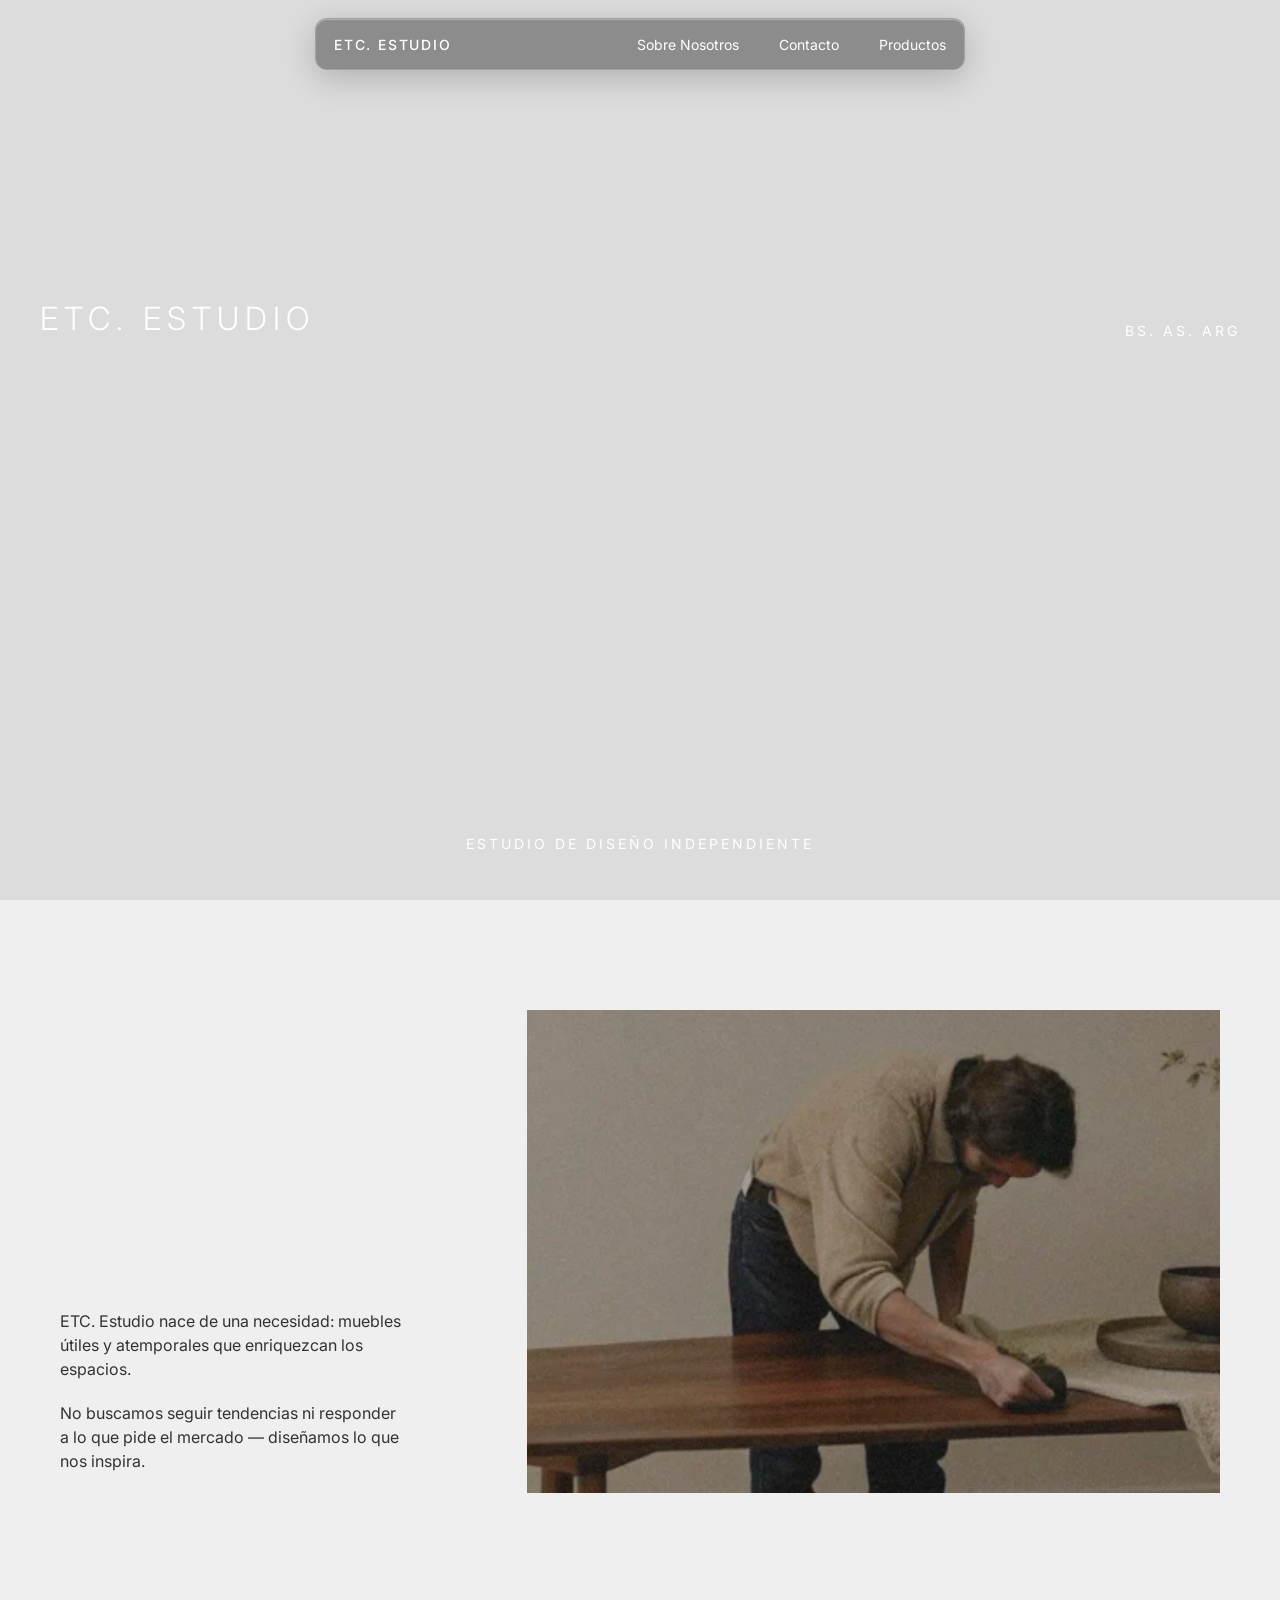
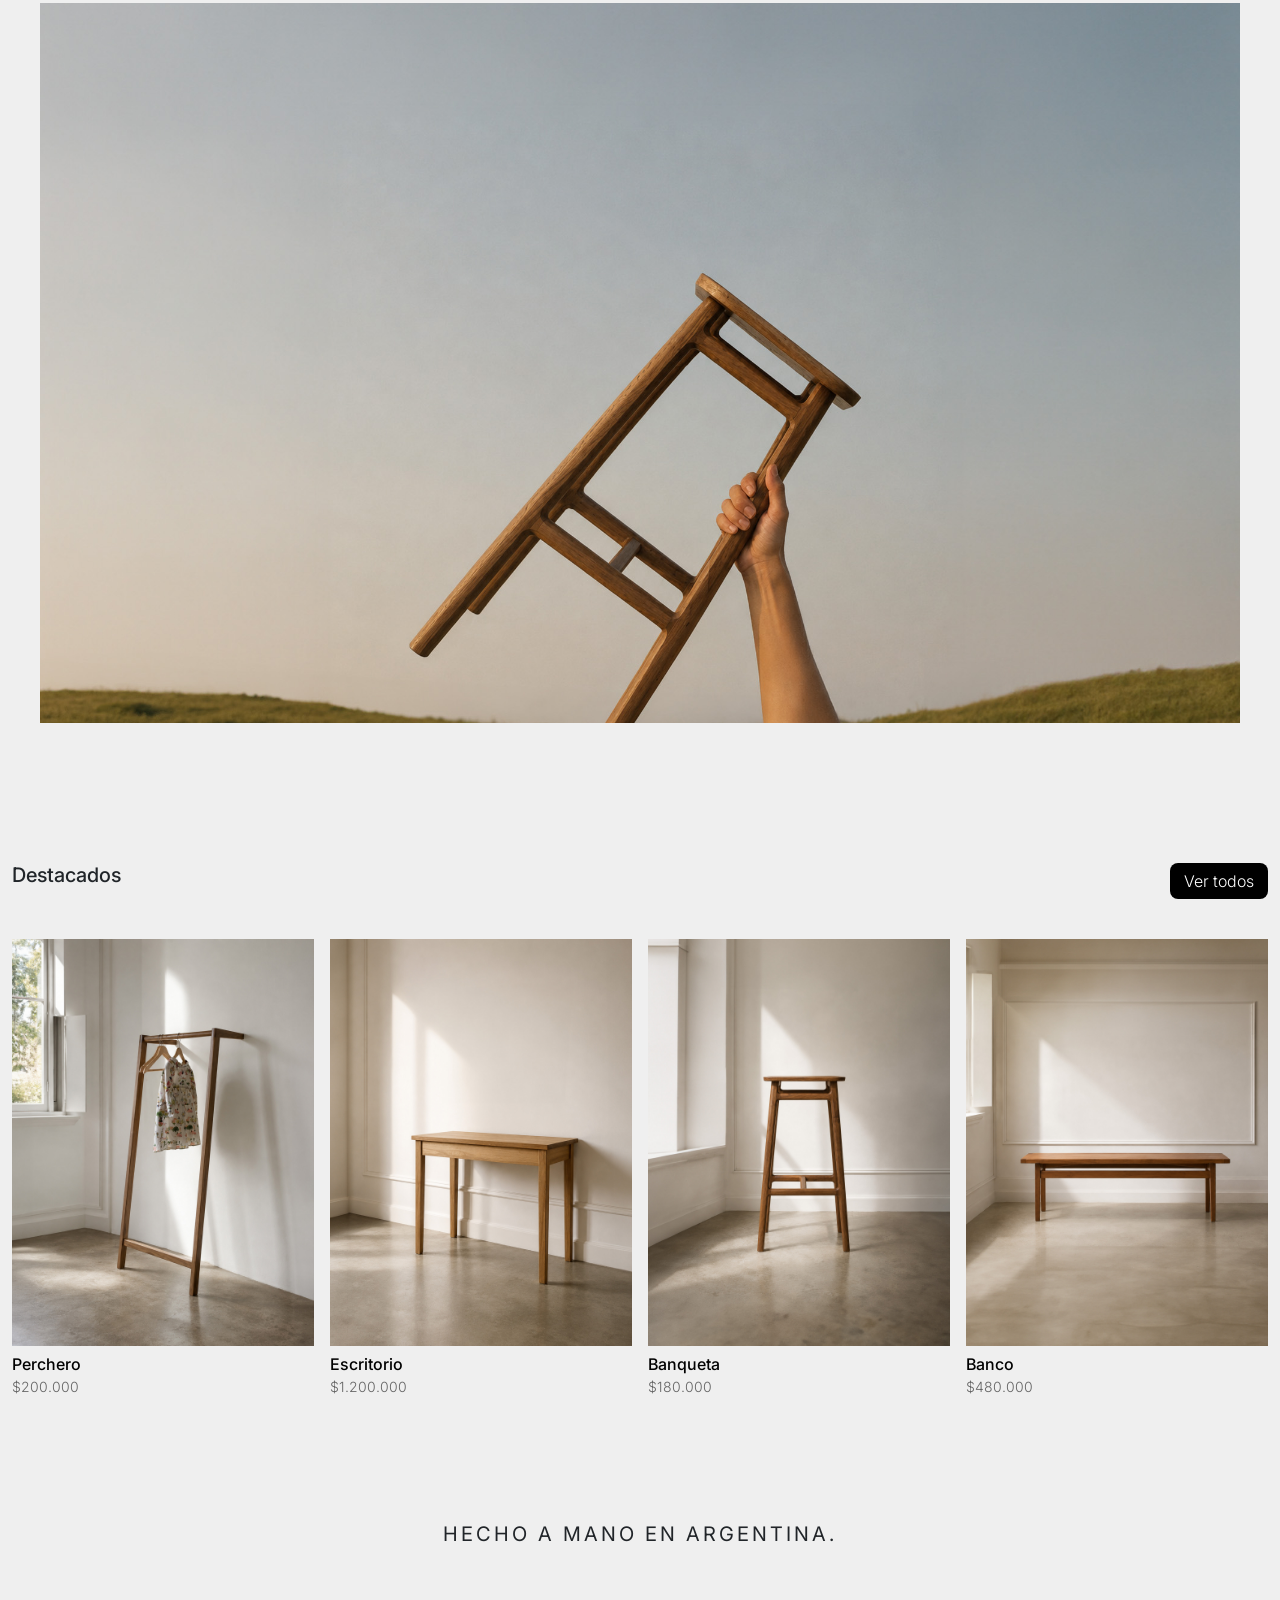
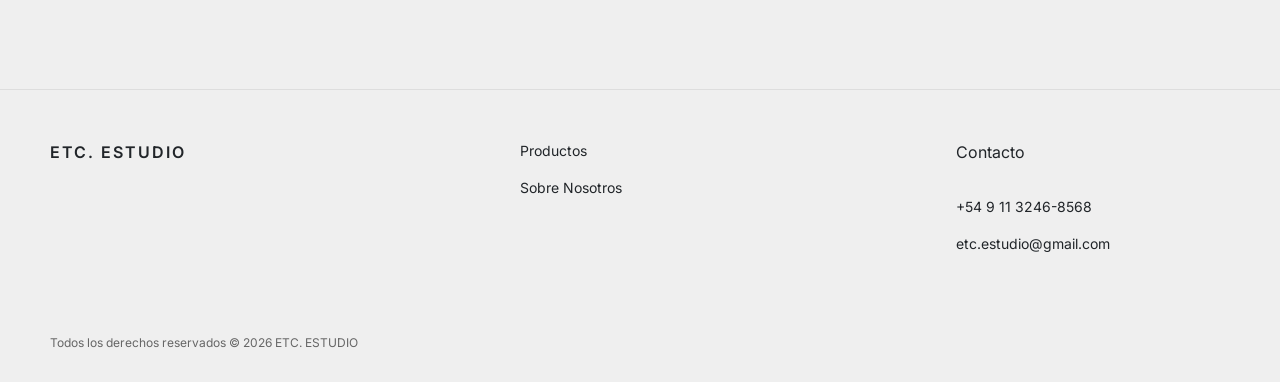
==== commit 1bc72e1f: "home mobile" ====
--- a/index.html
+++ b/index.html
@@ -1,12 +1,12 @@
-<html lang="en">
+<html lang="es">
 
 <head>
     <meta charset="UTF-8">
     <meta name="viewport" content="width=device-width, initial-scale=1.0">
-    <link rel="shortcut icon" href="./imagenes/ee.svg">
-    <title>Elisa Etchecopar | Ux Ui and product Designer</title>
-    <meta name="description" content="Elisa's desing portfolio">
-    <meta name="keywords" content="ux, ui, design, product design">
+    <link rel="shortcut icon" href="./images/etc.png">
+    <title>ETC. ESTUDIO</title>
+    <meta name="description" content="ETC. Estudio crea muebles y objetos de diseño con foco en la simplicidad, la materialidad y el detalle.">
+    <meta name="keywords" content="etc estudio, muebles de diseño, objetos, diseño contemporáneo, furniture">
     <link href="https://cdn.jsdelivr.net/npm/bootstrap@5.3.2/dist/css/bootstrap.min.css" rel="stylesheet"
         integrity="sha384-T3c6CoIi6uLrA9TneNEoa7RxnatzjcDSCmG1MXxSR1GAsXEV/Dwwykc2MPK8M2HN" crossorigin="anonymous">
     <link rel="preconnect" href="https://fonts.googleapis.com">
@@ -22,13 +22,22 @@
         <nav class="nav-pill">
           <div class="logo">ETC. ESTUDIO</div>
     
+          
           <div class="nav-links">
-            <a href="#">Sobre Nosotros</a>
+            <a href="./pages/nosotros.html">Sobre Nosotros</a>
             <a href="https://tiendadeetcestudio.mitiendanube.com/contacto/" target="_blank" rel="noopener noreferrer">
                 Contacto
               </a>
-            <a class="product-btn" href="#">Productos</a>
+            <a class="product-btn" href="./pages/productos.html">Productos</a>
           </div>
+
+          <div class="menu-container">
+            <a class="menu-btn" href="./menu.html">
+              <img src="./images/menu.svg" alt="Menu">
+            </a>
+          </div>
+
+          
         </nav>
       </header>
     
--- a/css/style.css
+++ b/css/style.css
@@ -55,12 +55,26 @@
   font-size: 14px;
 }
 
+.menu-container {
+  display: none;
+}
+
 .product-btn {
-  padding: 8px 16px;
-  border-radius: 4px;
-  background: rgb(0, 0, 0);
-}
-
+  color: white;
+  font-size: 14px;
+}
+
+@media (max-width: 800px) {
+  .nav-pill {
+    width: 90%;
+  }
+  .nav-links {
+    display: none;
+  }
+  .menu-container {
+    display: block;
+  }
+}
 * {
   padding: 0;
   margin: 0;
@@ -307,8 +321,27 @@
   color: #666;
 }
 
-#projectsSection .container {
-  width: 97%;
+@media (max-width: 800px) {
+  .footer {
+    padding: 50px 16px 30px;
+  }
+  .footer-top {
+    flex-direction: column;
+  }
+  .footer-brand {
+    margin-bottom: 46px;
+    white-space: nowrap;
+  }
+  .footer-links,
+  .footer-contact {
+    gap: 8px;
+  }
+  .footer-links {
+    margin-bottom: 40px;
+  }
+  .footer-contact {
+    margin-right: 0;
+  }
 }
 #projectsSection .container button {
   background: black;
@@ -525,20 +558,107 @@
   margin-bottom: 12px;
 }
 
-#projectvermut {
-  margin-left: 10%;
-  margin-right: 10%;
-  margin-top: 120px;
-  display: flex;
-  justify-content: center;
-}
-#projectvermut div {
-  display: flex;
-  flex-direction: column;
-}
-#projectvermut img {
-  width: 100%;
-  padding-bottom: 0px;
+.about-hero {
+  height: 100vh;
+  position: relative;
+  overflow: hidden;
+}
+
+.hero-nosotros {
+  position: absolute;
+  top: 0;
+  right: 0;
+  width: 50%;
+  height: 100%;
+}
+.hero-nosotros img {
+  width: 100%;
+  height: 100%;
+  object-fit: cover;
+  display: block;
+}
+
+.hero-title {
+  position: absolute;
+  left: 40px;
+  top: 360px;
+}
+.hero-title h1 {
+  font-size: 32px;
+  font-weight: 400;
+  letter-spacing: 2px;
+}
+
+.hero-floating-image {
+  position: absolute;
+  z-index: 5;
+  left: 50%;
+  top: 25%;
+  transform: translateX(-50%);
+}
+.hero-floating-image img {
+  width: 500px;
+  display: block;
+}
+
+.hero-location {
+  position: absolute;
+  right: 80px;
+  top: 370px;
+}
+.hero-location p {
+  color: white;
+  font-size: 14px;
+  letter-spacing: 3px;
+}
+
+.hero-bottom-text {
+  position: absolute;
+  bottom: 25px;
+  left: 50%;
+  transform: translateX(-50%);
+  display: flex;
+  gap: 60px;
+}
+.hero-bottom-text span {
+  font-size: 14px;
+  letter-spacing: 3px;
+}
+.hero-bottom-text .etc {
+  color: #000;
+}
+.hero-bottom-text .estudio {
+  color: #fff;
+}
+
+.nosotros-page {
+  padding: 120px 30px 80px;
+}
+
+.about-text {
+  width: 320px;
+  margin-bottom: 180px;
+}
+.about-text p {
+  font-size: 18px;
+  line-height: 1.5;
+  color: #333;
+  margin-bottom: 28px;
+}
+
+.about-image {
+  width: 100%;
+}
+.about-image img {
+  width: 100%;
+  display: block;
+}
+
+#projectSitePuie {
+  margin-top: 60px;
+}
+#projectSitePuie img {
+  width: 100%;
 }
 
 #projectsSection {
@@ -550,55 +670,71 @@
   justify-items: center;
   margin-bottom: 12px;
 }
-
-#projectSitePuie {
-  margin-top: 60px;
-}
-#projectSitePuie img {
-  width: 100%;
-}
-
-#projectsSection {
-  margin-top: 50px;
-}
-#projectsSection .downproject {
-  display: flex;
-  justify-content: space-between;
-  justify-items: center;
-  margin-bottom: 12px;
-}
 #projectsSection .downproject p {
   margin-bottom: 0px !important;
 }
 
-#cafecitopics {
-  margin-left: 0;
-  margin-right: 0;
-  margin-top: 120px;
-  display: flex;
-  flex-direction: column;
-  width: 100%;
-}
-#cafecitopics div {
-  display: flex;
-  flex-direction: column;
-}
-#cafecitopics img {
-  width: 100%;
-  padding-bottom: 200px;
-}
-
-#projectsSection {
-  margin-top: 50px;
-}
-#projectsSection .downproject {
+.hero-productos {
+  position: relative;
+  height: 320px;
+  display: flex;
+  justify-content: center;
+}
+
+.hero-bg {
+  position: absolute;
+  inset: 0;
+  overflow: hidden;
+}
+.hero-bg img {
+  width: 100%;
+  height: 100%;
+  object-fit: cover;
+  display: block;
+}
+
+.hero-image {
+  position: relative;
+  z-index: 2;
+  margin-top: 60px;
+  transform: translateY(80px);
+}
+.hero-image img {
+  width: 400px;
+  display: block;
+}
+
+.productos-page {
+  padding: 80px 40px 60px;
+}
+
+.productos-heading {
   display: flex;
   justify-content: space-between;
-  justify-items: center;
-  margin-bottom: 12px;
-}
-#projectsSection .downproject p {
-  margin-bottom: 0px !important;
+  align-items: center;
+  margin-bottom: 70px;
+}
+.productos-heading h1 {
+  font-size: 32px;
+  font-weight: 400;
+  letter-spacing: 1px;
+}
+.productos-heading p {
+  font-size: 14px;
+  letter-spacing: 2px;
+}
+
+.productos-text {
+  width: 35%;
+  margin-top: 90px;
+  margin-bottom: 120px;
+  margin-left: 40px;
+}
+.productos-text p {
+  font-size: 18px;
+  line-height: 1.6;
+  color: #444;
+  margin-bottom: 24px;
 }
 
 .project-video {
@@ -758,44 +894,6 @@
   main {
     overflow-x: hidden;
   }
-  header {
-    padding: 16px;
-  }
-  header .navbar {
-    width: 100%;
-  }
-  header .puie-nav {
-    width: 100%;
-    display: flex;
-    flex-direction: row;
-    align-items: center;
-    justify-content: center;
-  }
-  header .navbar-brand {
-    order: 2;
-    position: absolute;
-    left: 47%;
-    top: 24px;
-  }
-  header .navbar-toggler {
-    border: none;
-    background-color: #F9F9F9;
-  }
-  header .button.nvbar-togg {
-    background-color: #F9F9F9;
-  }
-  .intro {
-    flex-direction: column;
-    align-items: flex-start;
-    padding: 60px 20px;
-    gap: 40px;
-  }
-  .intro-text {
-    width: 100%;
-  }
-  .intro-image {
-    width: 100%;
-  }
   /* Productos mobile */
   #projectsSection {
     margin-left: 20px;
@@ -814,5 +912,44 @@
     padding-bottom: 0px;
   }
 }
+@media (max-width: 1100px) and (max-width: 800px) {
+  .hero h1 {
+    left: 50%;
+    top: 50%;
+    transform: translate(-50%, -50%);
+    text-align: center;
+    width: 100%;
+  }
+  .hero .location {
+    display: none;
+  }
+}
+@media (max-width: 1100px) and (max-width: 800px) {
+  .intro {
+    padding: 110px 16px;
+    flex-direction: column;
+    align-items: flex-start;
+    gap: 40px;
+  }
+  .intro-text {
+    width: 100%;
+  }
+  .intro-image {
+    width: 100%;
+  }
+}
+@media (max-width: 1100px) {
+  .banner-image {
+    padding: 0;
+    width: 100vw;
+    margin-left: calc(50% - 50vw);
+  }
+  .banner-image img {
+    width: 100%;
+    height: 720px;
+    object-fit: cover;
+    display: block;
+  }
+}
 
 /*# sourceMappingURL=style.css.map */
